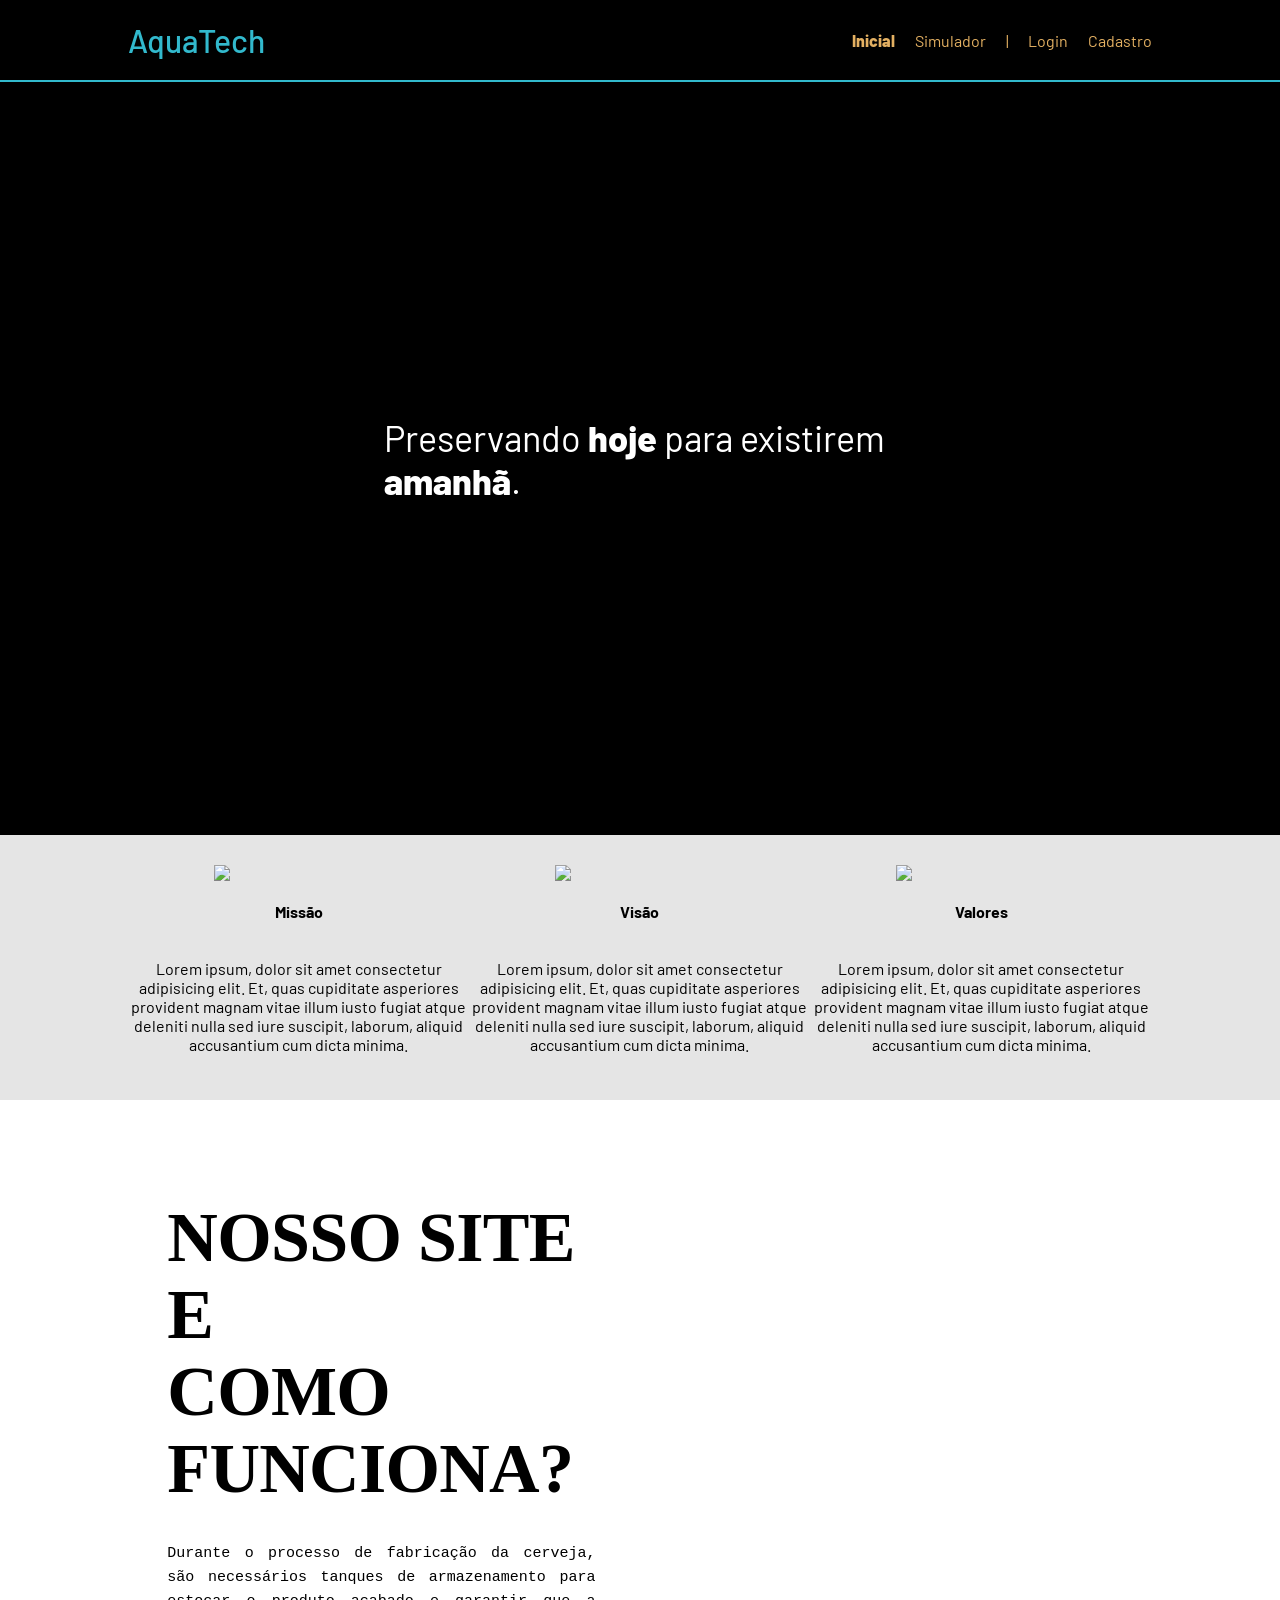
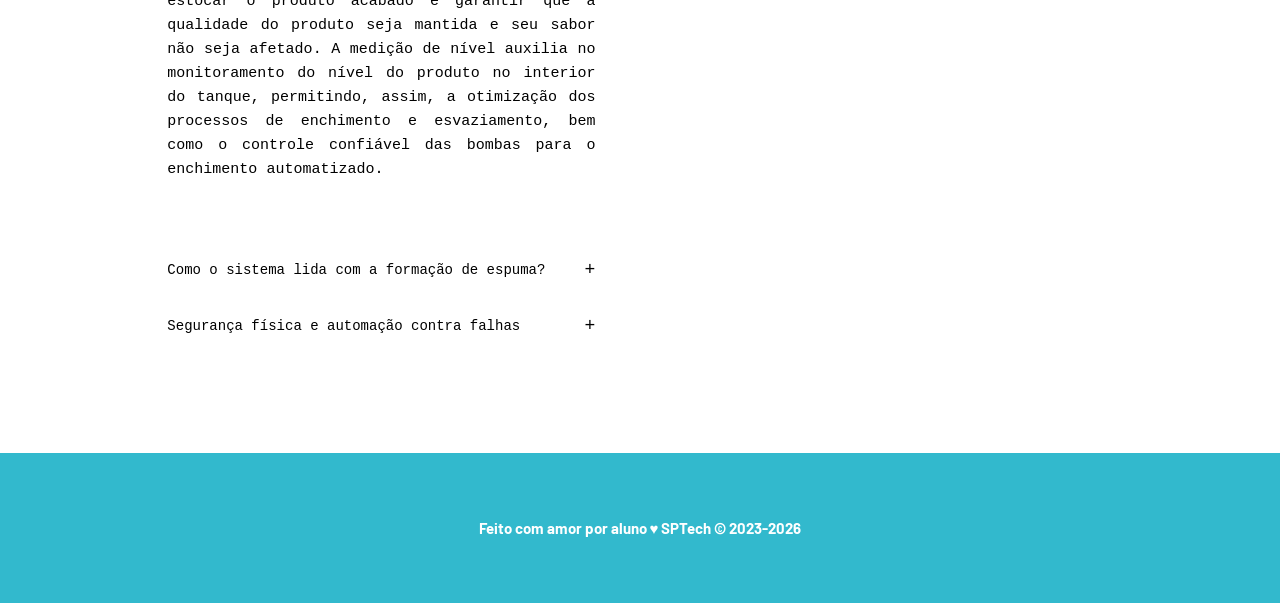
==== public/index.html @ aa2505bc "some alterations" ====
<!DOCTYPE html>
<html lang="pt-BR">

<head>
    <meta charset="UTF-8">
    <meta http-equiv="X-UA-Compatible" content="IE=edge">
    <meta name="viewport" content="width=device-width, initial-scale=1.0">

    <title>AquaTech | Página Inicial</title>

    <script src="./js/sessao.js"></script>

    <link rel="stylesheet" href="./css/estilo.css">
    <link rel="icon" href="./assets/icon/favicon2.ico">
    <link rel="preconnect" href="https://fonts.gstatic.com">
</head>

<body>
    <div class="header">
      <div class="container">
        <h1 class="titulo">AquaTech</h1>
        <ul class="navbar">
          <li class="agora">
            <a href="#">Inicial</a>
          </li>
          <li>
            <a href="simulador.html">Simulador</a>
          </li>
          <li>|</li>
          <li>
            <a href="login.html">Login</a>
          </li>
          <li>
            <a href="cadastro.html">Cadastro</a>
          </li>
        </ul>
      </div>
    </div>
  
    <div class="banner">
      <div class="container">
        <p>Preservando <span>hoje</span> para existirem <span>amanhã</span>.</p>
      </div>
    </div>
  
    <div class="social">
      <div class="container">
        <div class="boxes">
          <div class="box">
            <img src="assets/imgs/planet-earth_color.png">
            <h4>Missão</h4>
            <p>Lorem ipsum, dolor sit amet consectetur adipisicing elit. Et, quas cupiditate asperiores provident magnam
              vitae illum iusto fugiat atque deleniti nulla sed iure suscipit, laborum, aliquid accusantium cum dicta
              minima.</p>
          </div>
          <div class="box">
            <img src="assets/imgs/lightbulb_color.png">
            <h4>Visão</h4>
            <p>Lorem ipsum, dolor sit amet consectetur adipisicing elit. Et, quas cupiditate asperiores provident magnam
              vitae illum iusto fugiat atque deleniti nulla sed iure suscipit, laborum, aliquid accusantium cum dicta
              minima.</p>
          </div>
          <div class="box">
            <img src="assets/imgs/growth_color.png">
            <h4>Valores</h4>
            <p>Lorem ipsum, dolor sit amet consectetur adipisicing elit. Et, quas cupiditate asperiores provident magnam
              vitae illum iusto fugiat atque deleniti nulla sed iure suscipit, laborum, aliquid accusantium cum dicta
              minima.</p>
          </div>
        </div>
      </div>
    </div>

    <section class="persona-teatro" id="persona">
    <div class="persona-conteudo">
      <h1 class="persona-titulo">
        NOSSO SITE E<br>COMO FUNCIONA?
      </h1>
      
      <p class="persona-texto">
        Durante o processo de fabricação da cerveja, são necessários tanques de armazenamento para estocar o produto acabado e garantir que a qualidade do produto seja mantida e seu sabor não seja afetado. A medição de nível auxilia no monitoramento do nível do produto no interior do tanque, permitindo, assim, a otimização dos processos de enchimento e esvaziamento, bem como o controle confiável das bombas para o enchimento automatizado.
      </p>

      <div class="persona-accordion-container">
        
        <div class="accordion-row">
          <span>Como o sistema lida com a formação de espuma?</span>
          <span class="accordion-icon">+</span>
        </div>
        
        <div class="accordion-content">
          <p>
            A formação de espuma densa durante a fermentação é um dos maiores desafios técnicos. Nosso sistema utiliza algoritmos de filtragem de sinal no microcontrolador para ignorar os ecos falsos gerados pela superfície da espuma. 
            <br><br>
            Isso garante que os sensores leiam com precisão apenas a altura real do líquido (cerveja), evitando erros de leitura que poderiam interromper o processo produtivo ou causar transbordamentos na planta.
          </p>
        </div>

        <div class="accordion-row">
          <span>Segurança física e automação contra falhas</span>
          <span class="accordion-icon">+</span>
        </div>
        
        <div class="accordion-content">
          <p>
            Além do monitoramento contínuo, a arquitetura integra chaves de nível capacitivas no topo dos tanques. Caso ocorra uma falha crítica na leitura principal, esses sensores atuam como uma trava física de segurança de resposta imediata, cortando a alimentação das bombas de entrada no mesmo instante para mitigar riscos de desperdício de insumos.
          </p>
        </div>
        
      </div>
    </div>

    <div class="persona-imagem">
      </div>
  </section>
  
    <div class="footer">
      <div class="container">
        <h4>Feito com amor por aluno &hearts; SPTech &copy; 2023-2026</h4>
      </div>
    </div>
  </body>

</html>
---- public/css/estilo.css ----
@import url('https://fonts.googleapis.com/css2?family=Barlow:ital,wght@0,100;0,200;0,300;0,400;0,500;0,600;0,700;0,800;0,900;1,100;1,200;1,300;1,400;1,500;1,600;1,700;1,800;1,900&display=swap');

body {
  margin: 0;
  padding: 0;
  font-family: 'Barlow', 'Segoe UI', 'Segoe UI', Tahoma, Geneva, Verdana, sans-serif;
  background-color: black;
}

:root {
  --tamanho-header: 80px;
  --tamanho-banner: calc(100vh - var(--tamanho-header) - var(--tamanho-footer) - 2px);
  --tamanho-simulador: calc(100vh - var(--tamanho-header) - var(--tamanho-footer) - 2px);
  --tamanho-login: calc(100vh - var(--tamanho-header) - var(--tamanho-footer) - 2px);
  --tamanho-footer: 65px;
}

.container {
  display: flex;
  width: 80%;
  margin: auto;
}

.header {
  height: var(--tamanho-header);
  border-bottom: 2px solid #32b9cd;
}

.header .container {
  justify-content: space-between;
  align-items: center;
  height: 100%;
}

.header a {
  text-decoration: none;
  color: #e3b062;
}

.agora {
  font-weight: 800;
}

.navbar {
  width: 300px;
  display: flex;
  align-items: center;
  justify-content: space-between;
  list-style: none;
  color: #e3b062;
}

.titulo {
  color: #32b9cd;
  width: fit-content;
  font-weight: 500;
}

.header h1 {
  margin: 0;
}

/* BANNER */

.banner {
  height: var(--tamanho-banner);
  color: white;
  background-image: url('../assets/imgs/bg-jelly-fish-para-home.png');
  background-size: cover;
}

.banner .container {
  justify-content: center;
  align-items: center;
  height: 100%;
}

.banner .container p {
  width: 50%;
  margin: 0;
  padding: 0;
  font-size: 36px;
}

.banner .container span {
  font-weight: 800;
}

/* MISSÃO VISÃO VALORES */

.social {
  background-color: #e5e5e5;
  display: flex;
}

.social .container {
  justify-content: center;
}

.box img {
  width: 170px;
}

.social .container .boxes {
  display: flex;
  justify-content: space-between;
  width: 100%;
  padding: 30px 0;
}

.social p {
  text-align: center;
}

.box {
  display: flex;
  flex-direction: column;
  align-items: center;
}

.persona-teatro {
  display: flex;
  min-height: 80vh;
  background-color: #FFF;
  border-top: 1px solid var(--cinza-quente);
}

.persona-conteudo {
  flex: 1;
  padding: 8% 5% 8% 8%;
  display: flex;
  flex-direction: column;
  justify-content: center;
}

.persona-titulo {
  font-family: 'Cormorant Garamond', serif;
  font-size: 70px;
  font-weight: 600;
  color: var(--carvao);
  line-height: 1.1;
  margin: 0 0 35px 0;
  letter-spacing: -0.01em;
}

.persona-texto {
  font-family: 'Courier Prime', 'Courier New', monospace;
  font-size: 15px;
  line-height: 1.6;
  color: var(--carvao);
  max-width: 500px;
  margin: 0 0 60px 0;
  text-align: justify;
}

.persona-accordion-container {
  max-width: 500px;
  border-top: 1px solid var(--carvao);
}

.accordion-row {
  display: flex;
  justify-content: space-between;
  align-items: center;
  padding: 18px 0;
  border-bottom: 1px solid var(--carvao);
  font-family: 'Courier Prime', 'Courier New', monospace;
  font-size: 14px;
  color: var(--carvao);
  cursor: pointer;
  transition: opacity 0.2s;
}

.accordion-row:hover {
  opacity: 0.6;
}

.accordion-icon {
  font-size: 18px;
  font-weight: 400;
}

.accordion-content {
  border-bottom: 1px solid var(--carvao);
  padding: 20px 0;
  display: none;
}

.accordion-content.active {
  display: flex;
  flex-direction: column; 
  gap: 15px; 
}

.accordion-content p {
  font-family: 'Courier Prime', 'Courier New', monospace;
  font-size: 14px;
  line-height: 1.7;
  color: var(--carvao);
  margin: 0;
  text-align: justify;
}

.persona-imagem {
  flex: 1;
  position: relative;
}

.persona-imagem img {
  width: 100%;
  height: 100%;
  object-fit: cover;
  position: absolute;
  top: 0;
  left: 0;
}

/* Responsividade da nova seção */
@media (max-width: 900px) {
  .persona-teatro {
    flex-direction: column;
    max-width: 900px
  }
  
  .persona-conteudo {
    padding: 10% 5%;
  }

  .persona-titulo {
    font-size: 45px;
  }

  .persona-imagem {
    min-height: 500px;
  }
}

        .persona-teatro {
            display: grid;
            grid-template-columns: 1fr 1fr;
            gap: 40px;
            padding: 60px 10%;
            background-color: #fff ;
            align-items: center;
        }

        @media (max-width: 992px) {
            .persona-teatro {
                grid-template-columns: 1fr;
            }
        }

        .embedded-dashboard {
            background-color: #1e1e24;
            padding: 25px;
            border-radius: 12px;
            box-shadow: 0 8px 24px rgba(0,0,0,0.4);
            display: grid;
            grid-template-columns: 140px 1fr;
            gap: 20px;
            color: #f5f5f5;
            width: 100%;
        }

        @media (max-width: 480px) {
            .embedded-dashboard {
                grid-template-columns: 1fr;
            }
        }

        .tank-section {
            display: flex;
            flex-direction: column;
            align-items: center;
            justify-content: center;
            background-color: #222229;
            border-radius: 8px;
            padding: 15px;
            position: relative;
        }

        .tank-outer {
            width: 100px;
            height: 220px;
            border: 4px solid #8e9aaf;
            border-top-left-radius: 15px;
            border-top-right-radius: 15px;
            border-bottom-left-radius: 30px;
            border-bottom-right-radius: 30px;
            position: relative;
            overflow: hidden;
            background-color: #1a1a20;
            display: flex;
            flex-direction: column;
            justify-content: flex-end;
        }

        .liquid {
            width: 100%;
            height: 50%;
            background: linear-gradient(to top, #d4a373, #e9c46a);
            transition: height 0.3s ease;
            position: relative;
        }

        .liquid::before {
            content: '';
            position: absolute;
            top: -6px;
            left: 0;
            width: 100%;
            height: 8px;
            background-color: #f4f1de;
            border-radius: 4px;
        }

        .wave-line {
            position: absolute;
            top: 10px;
            left: 50%;
            transform: translateX(-50%);
            width: 0;
            height: 0;
            border-left: 15px solid transparent;
            border-right: 15px solid transparent;
            border-top: 12px solid rgba(58, 125, 68, 0);
            display: none;
        }

        @keyframes pulse-wave {
            0% { border-top-color: rgba(0, 180, 216, 0.8); width: 8px; height: 8px; }
            100% { border-top-color: rgba(0, 180, 216, 0); width: 60px; height: 150px; }
        }

        .wave-active {
            display: block;
            animation: pulse-wave 1.5s infinite linear;
        }

        .pressure-glow {
            position: absolute;
            bottom: 2px;
            left: 50%;
            transform: translateX(-50%);
            width: 84px;
            height: 12px;
            background-color: rgba(230, 57, 70, 0);
            border-bottom-left-radius: 20px;
            border-bottom-right-radius: 20px;
            transition: background-color 0.3s;
        }

        .pressure-active {
            background-color: rgba(230, 57, 70, 0.4);
            box-shadow: 0 0 12px rgba(230, 57, 70, 0.6);
        }

        /* Coluna de Controles */
        .controls-section {
            display: flex;
            flex-direction: column;
            justify-content: space-between;
        }

        .controls-section h2 {
            font-size: 1.2rem;
            color: #e9c46a;
            margin-bottom: 10px;
        }

        .form-group {
            margin-bottom: 12px;
        }

        .form-group label {
            display: block;
            margin-bottom: 5px;
            font-size: 0.8rem;
            color: #a0a0b0;
        }

        .controls-section select {
            width: 100%;
            padding: 8px;
            background-color: #3a3a45;
            border: 1px solid #4e4e5a;
            color: white;
            border-radius: 6px;
            font-size: 0.85rem;
            cursor: pointer;
        }

        .btn-group {
            display: flex;
            gap: 8px;
        }

        .controls-section button {
            flex: 1;
            padding: 8px;
            border: none;
            border-radius: 6px;
            font-weight: bold;
            font-size: 0.85rem;
            cursor: pointer;
            transition: background 0.2s;
        }

        .btn-fill { background-color: #2a9d8f; color: white; }
        .btn-fill:hover { background-color: #21867a; }

        .btn-drain { background-color: #e76f51; color: white; }
        .btn-drain:hover { background-color: #d65d40; }

        .telemetry-panel {
            background-color: #222229;
            padding: 12px;
            border-radius: 8px;
            border-left: 4px solid #2a9d8f;
            font-size: 0.85rem;
        }

        .data-row {
            display: flex;
            justify-content: space-between;
            padding: 6px 0;
            border-bottom: 1px solid #2d2d38;
        }

        .data-row:last-child { border-bottom: none; }

        .data-val {
            font-weight: bold;
            font-family: monospace;
        }

        .status-badge {
            padding: 1px 6px;
            border-radius: 4px;
            font-size: 0.75rem;
            text-transform: uppercase;
        }

        .status-normal { background-color: #2a9d8f; color: white; }
        .status-alert { background-color: #e63946; color: white; }
/* FOOTER */

.footer {
  background-color: #32b9cd;
  height: 150px;
  color: #fff;
  display: flex;
  font-size: 15px;
}

.footer .container {
  justify-content: center;
  text-align: center;
}

.footer .container .version {
  font-size: 12px;
}

/* LOGIN */

.login {
  height: var(--tamanho-login);
  background-image: url('../assets/imgs/bg-jelly-fish-para-home.png');
  background-size: cover;
}

.login .container {
  justify-content: center;
  align-items: center;
  height: 100%;
}

.card {
  width: 50%;
  background-color: #e5e5e5;
  border-radius: 10px;
  display: flex;
  align-items: center;
  justify-content: space-evenly;
  color: palevioletred;
  flex-direction: column;
  height: fit-content;
  padding: 20px 0;
}

.card h2 {
  margin: 0;
  font-size: 30px;
}

.formulario {
  display: flex;
  height: 90%;
  width: 80%;
  justify-content: space-around;
  flex-direction: column;
}

.formulario span {
  font-size: 15px;
  font-weight: 800;
}

.formulario input {
  border: 2px solid #32b9cd;
  text-align: center;
  border-radius: 10px;
  margin: 0;
}

.formulario select {
  border: 2px solid #32b9cd;
  background-color: white;
  color: gray;
  height: 36px;
  text-align: center;
  border-radius: 10px;
  margin: 0;
}

.campo {
  display: flex;
  flex-direction: column;
  justify-content: start;
  padding: 5px 0;
}

.botao {
  cursor: pointer;
  font-family: "Barlow", sans-serif;
  border: 0;
  border-radius: 5px;
  font-weight: 600;
  font-size: 18px;
  color: #fff;
  background-color: #ED145B;
  width: 120px;
  height: 30px;
  align-self: center;
  margin-top: 20px;
}

.loading-div {
  width: 50px;
  display: none;
}

.loading-div img {
  height: 50px;
  width: 50px;
}

#div_erros_login {
  display: none
}

/* FORMULARIO */

.alerta_erro{
  display: flex;
  justify-content: flex-end;
}

.card_erro {
  display: none;
  background-color: #fff;
  color: black;
  width: 230px;
  position: fixed;
  border-radius: 4px;
  border: #ED145B 3px solid;
  padding: 10px;
  margin-right: 10%;
}

.card_erro #mensagem_erro{
  font-weight: 500;
  font-size: 20px;
}

.formulario .tipo_campo {
  font-size: 20px;
  font-weight: 600 !important;
}

.formulario {
  display: flex;
  flex-direction: column;
}

input {
  margin-bottom: 10px;
  border: 2px solid #32b9cd;
  padding: 10px;
  text-align: center;
  border-radius: 10px;
}

.btn {
  font-family: "Barlow", sans-serif;
  border: 0;
  border-radius: 5px;
  font-weight: 600;
  font-size: 18px;
  padding: 10px 15px;
  color: white;
  background-color: #ED145B;
  width: 120px;
  align-self: center;
  margin-top: 5px;
}

.loading-div {
  width: 50px;
  margin: auto;
  display: none;
}

.loading-div img {
  height: 50px;
  width: 50px;
}

/* SIMULADOR */

.simulador {
  color: white;
}

.simulador .container {
  flex-direction: column;
  overflow: scroll; 
  height: var(--tamanho-simulador);
}

/* ALERTA */

#alerta {
  position: absolute;
  right: 0;
  bottom: 0;
}

.mensagem-alarme {
  background-color: white;
  border-radius: 5px;
  width: 300px;
  height: 80px;
  margin: 10px;
  padding: 10px 0;
  display: flex;
  justify-content: space-evenly;
  align-items: center;
}

.mensagem-alarme h3 {
  font-size: 14px;
  margin: 0;
}

.mensagem-alarme .informacao {
  width: 66%;
}

.alarme-sino {
  width: 48px;
  height: 48px;
  animation-name: bell;
  animation-duration: 4s;
  background-image: url('https://cdn-icons-png.flaticon.com/512/1157/1157000.png');
  background-size: cover;
  animation-iteration-count: infinite;
}

@keyframes bell {
  0%   {transform: rotate(25deg)}
  25%  {transform: rotate(-25deg)}
  50%  {transform: rotate(25deg)}
  75%  {transform: rotate(-25deg)}
  100% {transform: rotate(25deg)}
}
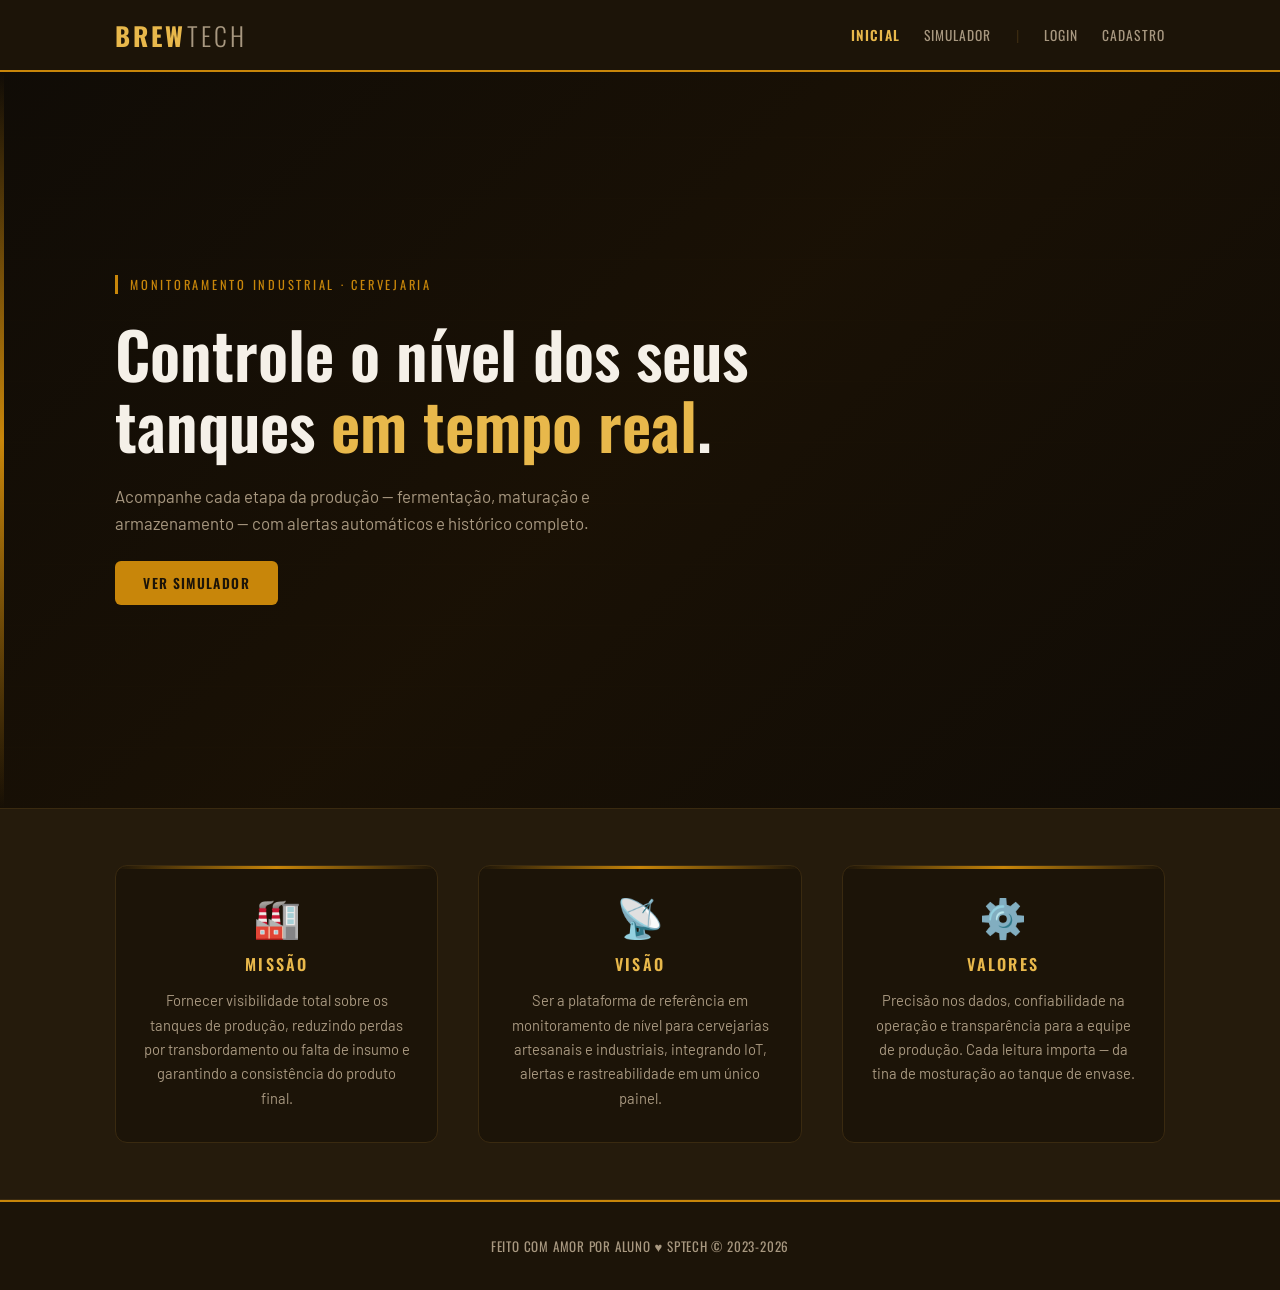
==== commit 9125c51a: "Atualização da estilização" ====
--- a/public/index.html
+++ b/public/index.html
@@ -1,124 +1,92 @@
 <!DOCTYPE html>
-<html lang="pt-BR">
+<html lang="pt-br">
 
 <head>
-    <meta charset="UTF-8">
-    <meta http-equiv="X-UA-Compatible" content="IE=edge">
-    <meta name="viewport" content="width=device-width, initial-scale=1.0">
+  <meta charset="UTF-8">
+  <meta http-equiv="X-UA-Compatible" content="IE=edge">
+  <meta name="viewport" content="width=device-width, initial-scale=1.0">
 
-    <title>AquaTech | Página Inicial</title>
+  <title>BrewTech | Monitoramento de Tanques</title>
 
-    <script src="./js/sessao.js"></script>
+  <script src="./js/sessao.js"></script>
 
-    <link rel="stylesheet" href="./css/estilo.css">
-    <link rel="icon" href="./assets/icon/favicon2.ico">
-    <link rel="preconnect" href="https://fonts.gstatic.com">
+  <link rel="stylesheet" href="./css/estilo.css">
+  <link rel="icon" href="./assets/icon/favicon2.ico">
+  <link rel="preconnect" href="https://fonts.googleapis.com">
+  <link rel="preconnect" href="https://fonts.gstatic.com" crossorigin>
 </head>
 
 <body>
-    <div class="header">
-      <div class="container">
-        <h1 class="titulo">AquaTech</h1>
-        <ul class="navbar">
-          <li class="agora">
-            <a href="#">Inicial</a>
-          </li>
-          <li>
-            <a href="simulador.html">Simulador</a>
-          </li>
-          <li>|</li>
-          <li>
-            <a href="login.html">Login</a>
-          </li>
-          <li>
-            <a href="cadastro.html">Cadastro</a>
-          </li>
-        </ul>
+
+  <!-- HEADER -->
+  <div class="header">
+    <div class="container">
+      <h1 class="titulo">Brew<span>Tech</span></h1>
+      <ul class="navbar">
+        <li class="agora">
+          <a href="#">Inicial</a>
+        </li>
+        <li>
+          <a href="simulador.html">Simulador</a>
+        </li>
+        <li>|</li>
+        <li>
+          <a href="login.html">Login</a>
+        </li>
+        <li>
+          <a href="cadastro.html">Cadastro</a>
+        </li>
+      </ul>
+    </div>
+  </div>
+
+  <!-- BANNER -->
+  <div class="banner">
+    <div class="container">
+      <p class="banner-eyebrow">Monitoramento Industrial · Cervejaria</p>
+      <h2 class="banner-headline">
+        Controle o nível dos seus tanques <em>em tempo real</em>.
+      </h2>
+      <p class="banner-sub">
+        Acompanhe cada etapa da produção — fermentação, maturação e armazenamento — com alertas automáticos e histórico completo.
+      </p>
+      <a href="simulador.html" class="banner-cta">Ver simulador</a>
+    </div>
+  </div>
+
+  <!-- MISSÃO / VISÃO / VALORES -->
+  <div class="social">
+    <div class="container">
+      <div class="boxes">
+
+        <div class="box">
+          <div class="box-icone">🏭</div>
+          <h4>Missão</h4>
+          <p>Fornecer visibilidade total sobre os tanques de produção, reduzindo perdas por transbordamento ou falta de insumo e garantindo a consistência do produto final.</p>
+        </div>
+
+        <div class="box">
+          <div class="box-icone">📡</div>
+          <h4>Visão</h4>
+          <p>Ser a plataforma de referência em monitoramento de nível para cervejarias artesanais e industriais, integrando IoT, alertas e rastreabilidade em um único painel.</p>
+        </div>
+
+        <div class="box">
+          <div class="box-icone">⚙️</div>
+          <h4>Valores</h4>
+          <p>Precisão nos dados, confiabilidade na operação e transparência para a equipe de produção. Cada leitura importa — da tina de mosturação ao tanque de envase.</p>
+        </div>
+
       </div>
     </div>
-  
-    <div class="banner">
-      <div class="container">
-        <p>Preservando <span>hoje</span> para existirem <span>amanhã</span>.</p>
-      </div>
+  </div>
+
+  <!-- FOOTER -->
+  <div class="footer">
+    <div class="container">
+      <h4>Feito com amor por aluno &hearts; SPTech &copy; 2023-2026</h4>
     </div>
-  
-    <div class="social">
-      <div class="container">
-        <div class="boxes">
-          <div class="box">
-            <img src="assets/imgs/planet-earth_color.png">
-            <h4>Missão</h4>
-            <p>Lorem ipsum, dolor sit amet consectetur adipisicing elit. Et, quas cupiditate asperiores provident magnam
-              vitae illum iusto fugiat atque deleniti nulla sed iure suscipit, laborum, aliquid accusantium cum dicta
-              minima.</p>
-          </div>
-          <div class="box">
-            <img src="assets/imgs/lightbulb_color.png">
-            <h4>Visão</h4>
-            <p>Lorem ipsum, dolor sit amet consectetur adipisicing elit. Et, quas cupiditate asperiores provident magnam
-              vitae illum iusto fugiat atque deleniti nulla sed iure suscipit, laborum, aliquid accusantium cum dicta
-              minima.</p>
-          </div>
-          <div class="box">
-            <img src="assets/imgs/growth_color.png">
-            <h4>Valores</h4>
-            <p>Lorem ipsum, dolor sit amet consectetur adipisicing elit. Et, quas cupiditate asperiores provident magnam
-              vitae illum iusto fugiat atque deleniti nulla sed iure suscipit, laborum, aliquid accusantium cum dicta
-              minima.</p>
-          </div>
-        </div>
-      </div>
-    </div>
+  </div>
 
-    <section class="persona-teatro" id="persona">
-    <div class="persona-conteudo">
-      <h1 class="persona-titulo">
-        NOSSO SITE E<br>COMO FUNCIONA?
-      </h1>
-      
-      <p class="persona-texto">
-        Durante o processo de fabricação da cerveja, são necessários tanques de armazenamento para estocar o produto acabado e garantir que a qualidade do produto seja mantida e seu sabor não seja afetado. A medição de nível auxilia no monitoramento do nível do produto no interior do tanque, permitindo, assim, a otimização dos processos de enchimento e esvaziamento, bem como o controle confiável das bombas para o enchimento automatizado.
-      </p>
-
-      <div class="persona-accordion-container">
-        
-        <div class="accordion-row">
-          <span>Como o sistema lida com a formação de espuma?</span>
-          <span class="accordion-icon">+</span>
-        </div>
-        
-        <div class="accordion-content">
-          <p>
-            A formação de espuma densa durante a fermentação é um dos maiores desafios técnicos. Nosso sistema utiliza algoritmos de filtragem de sinal no microcontrolador para ignorar os ecos falsos gerados pela superfície da espuma. 
-            <br><br>
-            Isso garante que os sensores leiam com precisão apenas a altura real do líquido (cerveja), evitando erros de leitura que poderiam interromper o processo produtivo ou causar transbordamentos na planta.
-          </p>
-        </div>
-
-        <div class="accordion-row">
-          <span>Segurança física e automação contra falhas</span>
-          <span class="accordion-icon">+</span>
-        </div>
-        
-        <div class="accordion-content">
-          <p>
-            Além do monitoramento contínuo, a arquitetura integra chaves de nível capacitivas no topo dos tanques. Caso ocorra uma falha crítica na leitura principal, esses sensores atuam como uma trava física de segurança de resposta imediata, cortando a alimentação das bombas de entrada no mesmo instante para mitigar riscos de desperdício de insumos.
-          </p>
-        </div>
-        
-      </div>
-    </div>
-
-    <div class="persona-imagem">
-      </div>
-  </section>
-  
-    <div class="footer">
-      <div class="container">
-        <h4>Feito com amor por aluno &hearts; SPTech &copy; 2023-2026</h4>
-      </div>
-    </div>
-  </body>
-
+</body>
 </html>
--- a/public/css/estilo.css
+++ b/public/css/estilo.css
@@ -1,29 +1,77 @@
-@import url('https://fonts.googleapis.com/css2?family=Barlow:ital,wght@0,100;0,200;0,300;0,400;0,500;0,600;0,700;0,800;0,900;1,100;1,200;1,300;1,400;1,500;1,600;1,700;1,800;1,900&display=swap');
+@import url('https://fonts.googleapis.com/css2?family=Oswald:wght@300;400;500;600;700&family=Barlow:ital,wght@0,300;0,400;0,500;0,600;0,700;0,800;1,400&display=swap');
+
+/* ============================================
+   TOKENS — BrewTech
+   ============================================ */
+:root {
+  /* Cores */
+  --cor-fundo:        #0F0B06;      /* malte escuro */
+  --cor-superficie:   #1C1408;      /* superfície levemente mais clara */
+  --cor-painel:       #251B0C;      /* painéis e cards */
+  --cor-borda:        #3A2A10;      /* bordas sutis */
+
+  --cor-ambar:        #C8860A;      /* âmbar primário — cerveja */
+  --cor-ambar-claro:  #E8B84B;      /* âmbar claro — destaques */
+  --cor-ambar-escuro: #7A5006;      /* âmbar escuro — hover */
+
+  --cor-lupulo:       #2D5016;      /* verde lúpulo */
+  --cor-lupulo-claro: #4A7A24;      /* verde lúpulo claro */
+
+  --cor-erro:         #C0392B;
+  --cor-sucesso:      #27AE60;
+
+  --cor-texto:        #F5F0E8;      /* creme — texto principal */
+  --cor-texto-muted:  #A89880;      /* texto secundário */
+  --cor-texto-escuro: #1C1408;      /* texto sobre fundo claro */
+
+  /* Tipografia */
+  --fonte-display: 'Oswald', sans-serif;
+  --fonte-corpo:   'Barlow', sans-serif;
+
+  /* Layout */
+  --tamanho-header:    72px;
+  --tamanho-footer:    90px;
+  --tamanho-banner:    calc(100vh - var(--tamanho-header) - var(--tamanho-footer) - 2px);
+  --tamanho-simulador: calc(100vh - var(--tamanho-header) - var(--tamanho-footer) - 2px);
+  --tamanho-login:     calc(100vh - var(--tamanho-header) - var(--tamanho-footer) - 2px);
+
+  --raio:   6px;
+  --raio-lg: 12px;
+}
+
+/* ============================================
+   RESET & BASE
+   ============================================ */
+*, *::before, *::after {
+  box-sizing: border-box;
+}
 
 body {
   margin: 0;
   padding: 0;
-  font-family: 'Barlow', 'Segoe UI', 'Segoe UI', Tahoma, Geneva, Verdana, sans-serif;
-  background-color: black;
-}
-
-:root {
-  --tamanho-header: 80px;
-  --tamanho-banner: calc(100vh - var(--tamanho-header) - var(--tamanho-footer) - 2px);
-  --tamanho-simulador: calc(100vh - var(--tamanho-header) - var(--tamanho-footer) - 2px);
-  --tamanho-login: calc(100vh - var(--tamanho-header) - var(--tamanho-footer) - 2px);
-  --tamanho-footer: 65px;
+  font-family: var(--fonte-corpo);
+  background-color: var(--cor-fundo);
+  color: var(--cor-texto);
+  -webkit-font-smoothing: antialiased;
 }
 
 .container {
   display: flex;
-  width: 80%;
+  width: 82%;
+  max-width: 1280px;
   margin: auto;
 }
 
+/* ============================================
+   HEADER
+   ============================================ */
 .header {
   height: var(--tamanho-header);
-  border-bottom: 2px solid #32b9cd;
+  background-color: var(--cor-superficie);
+  border-bottom: 2px solid var(--cor-ambar);
+  position: sticky;
+  top: 0;
+  z-index: 100;
 }
 
 .header .container {
@@ -32,64 +80,166 @@
   height: 100%;
 }
 
-.header a {
+/* Logo */
+.titulo {
+  font-family: var(--fonte-display);
+  font-weight: 700;
+  font-size: 1.6rem;
+  letter-spacing: 0.12em;
+  text-transform: uppercase;
+  color: var(--cor-ambar-claro);
+  margin: 0;
+  width: fit-content;
+}
+
+.titulo span {
+  color: var(--cor-texto-muted);
+  font-weight: 300;
+}
+
+/* Navbar */
+.navbar {
+  display: flex;
+  align-items: center;
+  gap: 24px;
+  list-style: none;
+  margin: 0;
+  padding: 0;
+  font-family: var(--fonte-display);
+  font-size: 0.85rem;
+  letter-spacing: 0.08em;
+  text-transform: uppercase;
+}
+
+.navbar a {
   text-decoration: none;
-  color: #e3b062;
-}
-
-.agora {
-  font-weight: 800;
-}
-
-.navbar {
-  width: 300px;
-  display: flex;
-  align-items: center;
-  justify-content: space-between;
-  list-style: none;
-  color: #e3b062;
-}
-
-.titulo {
-  color: #32b9cd;
-  width: fit-content;
-  font-weight: 500;
-}
-
-.header h1 {
-  margin: 0;
-}
-
-/* BANNER */
-
+  color: var(--cor-texto-muted);
+  transition: color 0.2s;
+}
+
+.navbar a:hover {
+  color: var(--cor-ambar-claro);
+}
+
+.navbar .agora a,
+.navbar .agora {
+  color: var(--cor-ambar-claro);
+  font-weight: 600;
+}
+
+.navbar li:not(.agora):not(:last-child):not(:first-child) {
+  color: var(--cor-borda);
+}
+
+/* ============================================
+   BANNER (index)
+   ============================================ */
 .banner {
   height: var(--tamanho-banner);
-  color: white;
-  background-image: url('../assets/imgs/bg-jelly-fish-para-home.png');
-  background-size: cover;
+  background: 
+    linear-gradient(
+      135deg,
+      rgba(15, 11, 6, 0.92) 0%,
+      rgba(25, 16, 4, 0.80) 50%,
+      rgba(15, 11, 6, 0.94) 100%
+    ),
+    /* fallback sólido até a imagem ser trocada */
+    repeating-linear-gradient(
+      0deg,
+      transparent,
+      transparent 60px,
+      rgba(200, 134, 10, 0.04) 60px,
+      rgba(200, 134, 10, 0.04) 61px
+    );
+  background-color: var(--cor-superficie);
+  display: flex;
+  align-items: center;
+  position: relative;
+  overflow: hidden;
+}
+
+/* Linha decorativa âmbar lateral */
+.banner::before {
+  content: '';
+  position: absolute;
+  left: 0;
+  top: 0;
+  height: 100%;
+  width: 4px;
+  background: linear-gradient(to bottom, transparent, var(--cor-ambar), transparent);
 }
 
 .banner .container {
+  justify-content: flex-start;
+  align-items: center;
+  height: 100%;
+  flex-direction: column;
   justify-content: center;
-  align-items: center;
-  height: 100%;
-}
-
-.banner .container p {
-  width: 50%;
-  margin: 0;
-  padding: 0;
-  font-size: 36px;
-}
-
-.banner .container span {
-  font-weight: 800;
-}
-
-/* MISSÃO VISÃO VALORES */
-
+  align-items: flex-start;
+  gap: 24px;
+}
+
+.banner-eyebrow {
+  font-family: var(--fonte-display);
+  font-size: 0.78rem;
+  letter-spacing: 0.22em;
+  text-transform: uppercase;
+  color: var(--cor-ambar);
+  border-left: 3px solid var(--cor-ambar);
+  padding-left: 12px;
+  margin: 0;
+}
+
+.banner-headline {
+  font-family: var(--fonte-display);
+  font-size: clamp(2.4rem, 5vw, 4rem);
+  font-weight: 600;
+  line-height: 1.1;
+  margin: 0;
+  max-width: 680px;
+  color: var(--cor-texto);
+}
+
+.banner-headline em {
+  font-style: normal;
+  color: var(--cor-ambar-claro);
+}
+
+.banner-sub {
+  font-size: 1.05rem;
+  color: var(--cor-texto-muted);
+  margin: 0;
+  max-width: 480px;
+  line-height: 1.6;
+}
+
+.banner-cta {
+  display: inline-block;
+  font-family: var(--fonte-display);
+  font-size: 0.85rem;
+  letter-spacing: 0.1em;
+  text-transform: uppercase;
+  color: var(--cor-texto-escuro);
+  background-color: var(--cor-ambar);
+  text-decoration: none;
+  padding: 12px 28px;
+  border-radius: var(--raio);
+  transition: background-color 0.2s, transform 0.1s;
+  font-weight: 600;
+}
+
+.banner-cta:hover {
+  background-color: var(--cor-ambar-claro);
+  transform: translateY(-1px);
+}
+
+/* ============================================
+   SEÇÃO MISSÃO / VISÃO / VALORES
+   ============================================ */
 .social {
-  background-color: #e5e5e5;
+  background-color: var(--cor-painel);
+  border-top: 1px solid var(--cor-borda);
+  border-bottom: 1px solid var(--cor-borda);
   display: flex;
 }
 
@@ -97,525 +247,252 @@
   justify-content: center;
 }
 
+.social .container .boxes {
+  display: flex;
+  justify-content: space-between;
+  gap: 40px;
+  width: 100%;
+  padding: 56px 0;
+}
+
+.box {
+  display: flex;
+  flex-direction: column;
+  align-items: center;
+  flex: 1;
+  text-align: center;
+  padding: 32px 24px;
+  background-color: var(--cor-superficie);
+  border: 1px solid var(--cor-borda);
+  border-radius: var(--raio-lg);
+  position: relative;
+  overflow: hidden;
+}
+
+/* Linha âmbar topo do card */
+.box::before {
+  content: '';
+  position: absolute;
+  top: 0; left: 0; right: 0;
+  height: 3px;
+  background: linear-gradient(90deg, transparent, var(--cor-ambar), transparent);
+}
+
+.box-icone {
+  font-size: 2.4rem;
+  margin-bottom: 16px;
+  line-height: 1;
+}
+
+.box h4 {
+  font-family: var(--fonte-display);
+  font-size: 1rem;
+  letter-spacing: 0.14em;
+  text-transform: uppercase;
+  color: var(--cor-ambar-claro);
+  margin: 0 0 12px 0;
+  font-weight: 600;
+}
+
+.box p {
+  color: var(--cor-texto-muted);
+  font-size: 0.92rem;
+  line-height: 1.65;
+  margin: 0;
+}
+
+/* (mantém suporte a img se existir) */
 .box img {
-  width: 170px;
-}
-
-.social .container .boxes {
-  display: flex;
-  justify-content: space-between;
-  width: 100%;
-  padding: 30px 0;
-}
-
-.social p {
-  text-align: center;
-}
-
-.box {
-  display: flex;
-  flex-direction: column;
-  align-items: center;
-}
-
-.persona-teatro {
-  display: flex;
-  min-height: 80vh;
-  background-color: #FFF;
-  border-top: 1px solid var(--cinza-quente);
-}
-
-.persona-conteudo {
-  flex: 1;
-  padding: 8% 5% 8% 8%;
-  display: flex;
-  flex-direction: column;
-  justify-content: center;
-}
-
-.persona-titulo {
-  font-family: 'Cormorant Garamond', serif;
-  font-size: 70px;
-  font-weight: 600;
-  color: var(--carvao);
-  line-height: 1.1;
-  margin: 0 0 35px 0;
-  letter-spacing: -0.01em;
-}
-
-.persona-texto {
-  font-family: 'Courier Prime', 'Courier New', monospace;
-  font-size: 15px;
-  line-height: 1.6;
-  color: var(--carvao);
-  max-width: 500px;
-  margin: 0 0 60px 0;
-  text-align: justify;
-}
-
-.persona-accordion-container {
-  max-width: 500px;
-  border-top: 1px solid var(--carvao);
-}
-
-.accordion-row {
-  display: flex;
-  justify-content: space-between;
-  align-items: center;
-  padding: 18px 0;
-  border-bottom: 1px solid var(--carvao);
-  font-family: 'Courier Prime', 'Courier New', monospace;
-  font-size: 14px;
-  color: var(--carvao);
-  cursor: pointer;
-  transition: opacity 0.2s;
-}
-
-.accordion-row:hover {
-  opacity: 0.6;
-}
-
-.accordion-icon {
-  font-size: 18px;
-  font-weight: 400;
-}
-
-.accordion-content {
-  border-bottom: 1px solid var(--carvao);
-  padding: 20px 0;
-  display: none;
-}
-
-.accordion-content.active {
-  display: flex;
-  flex-direction: column; 
-  gap: 15px; 
-}
-
-.accordion-content p {
-  font-family: 'Courier Prime', 'Courier New', monospace;
-  font-size: 14px;
-  line-height: 1.7;
-  color: var(--carvao);
-  margin: 0;
-  text-align: justify;
-}
-
-.persona-imagem {
-  flex: 1;
-  position: relative;
-}
-
-.persona-imagem img {
-  width: 100%;
-  height: 100%;
-  object-fit: cover;
-  position: absolute;
-  top: 0;
-  left: 0;
-}
-
-/* Responsividade da nova seção */
-@media (max-width: 900px) {
-  .persona-teatro {
-    flex-direction: column;
-    max-width: 900px
-  }
-  
-  .persona-conteudo {
-    padding: 10% 5%;
-  }
-
-  .persona-titulo {
-    font-size: 45px;
-  }
-
-  .persona-imagem {
-    min-height: 500px;
-  }
-}
-
-        .persona-teatro {
-            display: grid;
-            grid-template-columns: 1fr 1fr;
-            gap: 40px;
-            padding: 60px 10%;
-            background-color: #fff ;
-            align-items: center;
-        }
-
-        @media (max-width: 992px) {
-            .persona-teatro {
-                grid-template-columns: 1fr;
-            }
-        }
-
-        .embedded-dashboard {
-            background-color: #1e1e24;
-            padding: 25px;
-            border-radius: 12px;
-            box-shadow: 0 8px 24px rgba(0,0,0,0.4);
-            display: grid;
-            grid-template-columns: 140px 1fr;
-            gap: 20px;
-            color: #f5f5f5;
-            width: 100%;
-        }
-
-        @media (max-width: 480px) {
-            .embedded-dashboard {
-                grid-template-columns: 1fr;
-            }
-        }
-
-        .tank-section {
-            display: flex;
-            flex-direction: column;
-            align-items: center;
-            justify-content: center;
-            background-color: #222229;
-            border-radius: 8px;
-            padding: 15px;
-            position: relative;
-        }
-
-        .tank-outer {
-            width: 100px;
-            height: 220px;
-            border: 4px solid #8e9aaf;
-            border-top-left-radius: 15px;
-            border-top-right-radius: 15px;
-            border-bottom-left-radius: 30px;
-            border-bottom-right-radius: 30px;
-            position: relative;
-            overflow: hidden;
-            background-color: #1a1a20;
-            display: flex;
-            flex-direction: column;
-            justify-content: flex-end;
-        }
-
-        .liquid {
-            width: 100%;
-            height: 50%;
-            background: linear-gradient(to top, #d4a373, #e9c46a);
-            transition: height 0.3s ease;
-            position: relative;
-        }
-
-        .liquid::before {
-            content: '';
-            position: absolute;
-            top: -6px;
-            left: 0;
-            width: 100%;
-            height: 8px;
-            background-color: #f4f1de;
-            border-radius: 4px;
-        }
-
-        .wave-line {
-            position: absolute;
-            top: 10px;
-            left: 50%;
-            transform: translateX(-50%);
-            width: 0;
-            height: 0;
-            border-left: 15px solid transparent;
-            border-right: 15px solid transparent;
-            border-top: 12px solid rgba(58, 125, 68, 0);
-            display: none;
-        }
-
-        @keyframes pulse-wave {
-            0% { border-top-color: rgba(0, 180, 216, 0.8); width: 8px; height: 8px; }
-            100% { border-top-color: rgba(0, 180, 216, 0); width: 60px; height: 150px; }
-        }
-
-        .wave-active {
-            display: block;
-            animation: pulse-wave 1.5s infinite linear;
-        }
-
-        .pressure-glow {
-            position: absolute;
-            bottom: 2px;
-            left: 50%;
-            transform: translateX(-50%);
-            width: 84px;
-            height: 12px;
-            background-color: rgba(230, 57, 70, 0);
-            border-bottom-left-radius: 20px;
-            border-bottom-right-radius: 20px;
-            transition: background-color 0.3s;
-        }
-
-        .pressure-active {
-            background-color: rgba(230, 57, 70, 0.4);
-            box-shadow: 0 0 12px rgba(230, 57, 70, 0.6);
-        }
-
-        /* Coluna de Controles */
-        .controls-section {
-            display: flex;
-            flex-direction: column;
-            justify-content: space-between;
-        }
-
-        .controls-section h2 {
-            font-size: 1.2rem;
-            color: #e9c46a;
-            margin-bottom: 10px;
-        }
-
-        .form-group {
-            margin-bottom: 12px;
-        }
-
-        .form-group label {
-            display: block;
-            margin-bottom: 5px;
-            font-size: 0.8rem;
-            color: #a0a0b0;
-        }
-
-        .controls-section select {
-            width: 100%;
-            padding: 8px;
-            background-color: #3a3a45;
-            border: 1px solid #4e4e5a;
-            color: white;
-            border-radius: 6px;
-            font-size: 0.85rem;
-            cursor: pointer;
-        }
-
-        .btn-group {
-            display: flex;
-            gap: 8px;
-        }
-
-        .controls-section button {
-            flex: 1;
-            padding: 8px;
-            border: none;
-            border-radius: 6px;
-            font-weight: bold;
-            font-size: 0.85rem;
-            cursor: pointer;
-            transition: background 0.2s;
-        }
-
-        .btn-fill { background-color: #2a9d8f; color: white; }
-        .btn-fill:hover { background-color: #21867a; }
-
-        .btn-drain { background-color: #e76f51; color: white; }
-        .btn-drain:hover { background-color: #d65d40; }
-
-        .telemetry-panel {
-            background-color: #222229;
-            padding: 12px;
-            border-radius: 8px;
-            border-left: 4px solid #2a9d8f;
-            font-size: 0.85rem;
-        }
-
-        .data-row {
-            display: flex;
-            justify-content: space-between;
-            padding: 6px 0;
-            border-bottom: 1px solid #2d2d38;
-        }
-
-        .data-row:last-child { border-bottom: none; }
-
-        .data-val {
-            font-weight: bold;
-            font-family: monospace;
-        }
-
-        .status-badge {
-            padding: 1px 6px;
-            border-radius: 4px;
-            font-size: 0.75rem;
-            text-transform: uppercase;
-        }
-
-        .status-normal { background-color: #2a9d8f; color: white; }
-        .status-alert { background-color: #e63946; color: white; }
-/* FOOTER */
-
+  width: 64px;
+  margin-bottom: 16px;
+  opacity: 0.85;
+}
+
+/* ============================================
+   FOOTER
+   ============================================ */
 .footer {
-  background-color: #32b9cd;
-  height: 150px;
-  color: #fff;
-  display: flex;
-  font-size: 15px;
+  background-color: var(--cor-superficie);
+  border-top: 2px solid var(--cor-ambar);
+  min-height: var(--tamanho-footer);
+  color: var(--cor-texto-muted);
+  display: flex;
+  align-items: center;
+  font-size: 0.82rem;
+  font-family: var(--fonte-display);
+  letter-spacing: 0.06em;
+  text-transform: uppercase;
 }
 
 .footer .container {
   justify-content: center;
   text-align: center;
-}
-
-.footer .container .version {
-  font-size: 12px;
-}
-
-/* LOGIN */
-
+  flex-direction: column;
+  gap: 4px;
+}
+
+.footer h4 {
+  margin: 0;
+  font-weight: 400;
+}
+
+.footer .version {
+  font-size: 0.7rem;
+  color: var(--cor-borda);
+}
+
+/* ============================================
+   FUNDO COMPARTILHADO (login / cadastro / simulador)
+   ============================================ */
+.login,
+.simulador {
+  background-color: var(--cor-fundo);
+  background-image:
+    radial-gradient(ellipse at 20% 50%, rgba(200, 134, 10, 0.06) 0%, transparent 60%),
+    radial-gradient(ellipse at 80% 20%, rgba(45, 80, 22, 0.05) 0%, transparent 50%);
+}
+
+/* ============================================
+   LOGIN & CADASTRO
+   ============================================ */
 .login {
-  height: var(--tamanho-login);
-  background-image: url('../assets/imgs/bg-jelly-fish-para-home.png');
-  background-size: cover;
+  min-height: var(--tamanho-login);
+  display: flex;
+  flex-direction: column;
 }
 
 .login .container {
   justify-content: center;
   align-items: center;
-  height: 100%;
+  flex: 1;
+  padding: 48px 0;
 }
 
 .card {
-  width: 50%;
-  background-color: #e5e5e5;
-  border-radius: 10px;
-  display: flex;
-  align-items: center;
-  justify-content: space-evenly;
-  color: palevioletred;
-  flex-direction: column;
-  height: fit-content;
-  padding: 20px 0;
+  width: 100%;
+  max-width: 460px;
+  background-color: var(--cor-painel);
+  border: 1px solid var(--cor-borda);
+  border-top: 3px solid var(--cor-ambar);
+  border-radius: var(--raio-lg);
+  display: flex;
+  flex-direction: column;
+  align-items: center;
+  padding: 40px 48px;
+  gap: 24px;
 }
 
 .card h2 {
-  margin: 0;
-  font-size: 30px;
+  font-family: var(--fonte-display);
+  font-size: 1.6rem;
+  font-weight: 600;
+  letter-spacing: 0.08em;
+  text-transform: uppercase;
+  color: var(--cor-ambar-claro);
+  margin: 0;
 }
 
 .formulario {
   display: flex;
-  height: 90%;
-  width: 80%;
-  justify-content: space-around;
-  flex-direction: column;
-}
-
-.formulario span {
-  font-size: 15px;
-  font-weight: 800;
-}
-
-.formulario input {
-  border: 2px solid #32b9cd;
-  text-align: center;
-  border-radius: 10px;
-  margin: 0;
+  flex-direction: column;
+  width: 100%;
+  gap: 0;
+}
+
+.campo {
+  display: flex;
+  flex-direction: column;
+  gap: 6px;
+  padding: 8px 0;
+}
+
+.formulario span,
+.campo span {
+  font-size: 0.78rem;
+  font-family: var(--fonte-display);
+  letter-spacing: 0.1em;
+  text-transform: uppercase;
+  color: var(--cor-texto-muted);
+  font-weight: 500;
+}
+
+.formulario input,
+input {
+  background-color: var(--cor-superficie);
+  border: 1px solid var(--cor-borda);
+  border-radius: var(--raio);
+  padding: 10px 14px;
+  color: var(--cor-texto);
+  font-family: var(--fonte-corpo);
+  font-size: 0.95rem;
+  text-align: left;
+  margin-bottom: 0;
+  transition: border-color 0.2s, box-shadow 0.2s;
+  width: 100%;
+}
+
+.formulario input:focus,
+input:focus {
+  outline: none;
+  border-color: var(--cor-ambar);
+  box-shadow: 0 0 0 3px rgba(200, 134, 10, 0.15);
+}
+
+.formulario input::placeholder,
+input::placeholder {
+  color: var(--cor-borda);
 }
 
 .formulario select {
-  border: 2px solid #32b9cd;
-  background-color: white;
-  color: gray;
-  height: 36px;
-  text-align: center;
-  border-radius: 10px;
-  margin: 0;
-}
-
-.campo {
-  display: flex;
-  flex-direction: column;
-  justify-content: start;
-  padding: 5px 0;
-}
-
-.botao {
+  background-color: var(--cor-superficie);
+  border: 1px solid var(--cor-borda);
+  color: var(--cor-texto-muted);
+  height: 40px;
+  padding: 0 14px;
+  border-radius: var(--raio);
+  font-family: var(--fonte-corpo);
+  font-size: 0.95rem;
+  transition: border-color 0.2s;
+  width: 100%;
+}
+
+.formulario select:focus {
+  outline: none;
+  border-color: var(--cor-ambar);
+}
+
+/* Botões */
+.botao,
+.btn {
   cursor: pointer;
-  font-family: "Barlow", sans-serif;
+  font-family: var(--fonte-display);
   border: 0;
-  border-radius: 5px;
+  border-radius: var(--raio);
   font-weight: 600;
-  font-size: 18px;
-  color: #fff;
-  background-color: #ED145B;
-  width: 120px;
-  height: 30px;
+  font-size: 0.85rem;
+  letter-spacing: 0.1em;
+  text-transform: uppercase;
+  color: var(--cor-texto-escuro);
+  background-color: var(--cor-ambar);
+  padding: 12px 28px;
   align-self: center;
   margin-top: 20px;
-}
-
-.loading-div {
-  width: 50px;
-  display: none;
-}
-
-.loading-div img {
-  height: 50px;
-  width: 50px;
-}
-
-#div_erros_login {
-  display: none
-}
-
-/* FORMULARIO */
-
-.alerta_erro{
-  display: flex;
-  justify-content: flex-end;
-}
-
-.card_erro {
-  display: none;
-  background-color: #fff;
-  color: black;
-  width: 230px;
-  position: fixed;
-  border-radius: 4px;
-  border: #ED145B 3px solid;
-  padding: 10px;
-  margin-right: 10%;
-}
-
-.card_erro #mensagem_erro{
-  font-weight: 500;
-  font-size: 20px;
-}
-
-.formulario .tipo_campo {
-  font-size: 20px;
-  font-weight: 600 !important;
-}
-
-.formulario {
-  display: flex;
-  flex-direction: column;
-}
-
-input {
-  margin-bottom: 10px;
-  border: 2px solid #32b9cd;
-  padding: 10px;
-  text-align: center;
-  border-radius: 10px;
-}
-
-.btn {
-  font-family: "Barlow", sans-serif;
-  border: 0;
-  border-radius: 5px;
-  font-weight: 600;
-  font-size: 18px;
-  padding: 10px 15px;
-  color: white;
-  background-color: #ED145B;
-  width: 120px;
-  align-self: center;
-  margin-top: 5px;
-}
-
+  transition: background-color 0.2s, transform 0.1s;
+  min-width: 120px;
+}
+
+.botao:hover,
+.btn:hover {
+  background-color: var(--cor-ambar-claro);
+  transform: translateY(-1px);
+}
+
+.botao:active,
+.btn:active {
+  transform: translateY(0);
+}
+
+/* Loading */
 .loading-div {
   width: 50px;
   margin: auto;
@@ -627,41 +504,103 @@
   width: 50px;
 }
 
-/* SIMULADOR */
-
+/* ============================================
+   ALERTAS / ERROS
+   ============================================ */
+.alerta_erro {
+  display: flex;
+  justify-content: flex-end;
+}
+
+.card_erro {
+  display: none;
+  background-color: var(--cor-painel);
+  color: var(--cor-texto);
+  width: 260px;
+  position: fixed;
+  top: calc(var(--tamanho-header) + 16px);
+  right: 16px;
+  border-radius: var(--raio);
+  border-left: 4px solid var(--cor-erro);
+  padding: 14px 16px;
+  box-shadow: 0 4px 20px rgba(0,0,0,0.5);
+  z-index: 200;
+}
+
+.card_erro #mensagem_erro {
+  font-size: 0.9rem;
+  font-weight: 500;
+  line-height: 1.4;
+}
+
+#div_erros_login {
+  display: none;
+}
+
+/* ============================================
+   SIMULADOR
+   ============================================ */
 .simulador {
-  color: white;
+  color: var(--cor-texto);
+  min-height: var(--tamanho-simulador);
 }
 
 .simulador .container {
   flex-direction: column;
-  overflow: scroll; 
-  height: var(--tamanho-simulador);
-}
-
-/* ALERTA */
-
+  overflow: auto;
+  padding: 48px 0;
+  gap: 20px;
+}
+
+.simulador h2 {
+  font-family: var(--fonte-display);
+  font-size: 1.6rem;
+  font-weight: 600;
+  letter-spacing: 0.1em;
+  text-transform: uppercase;
+  color: var(--cor-ambar-claro);
+  margin: 0 0 8px 0;
+  border-left: 4px solid var(--cor-ambar);
+  padding-left: 14px;
+}
+
+.simulador p {
+  color: var(--cor-texto-muted);
+  line-height: 1.7;
+  margin: 0;
+  max-width: 760px;
+}
+
+/* ============================================
+   ALERTA SINO
+   ============================================ */
 #alerta {
-  position: absolute;
+  position: fixed;
   right: 0;
   bottom: 0;
+  z-index: 300;
 }
 
 .mensagem-alarme {
-  background-color: white;
-  border-radius: 5px;
+  background-color: var(--cor-painel);
+  border: 1px solid var(--cor-borda);
+  border-left: 4px solid var(--cor-ambar);
+  border-radius: var(--raio);
   width: 300px;
-  height: 80px;
+  min-height: 80px;
   margin: 10px;
-  padding: 10px 0;
+  padding: 12px 16px;
   display: flex;
   justify-content: space-evenly;
   align-items: center;
+  box-shadow: 0 4px 20px rgba(0,0,0,0.4);
 }
 
 .mensagem-alarme h3 {
-  font-size: 14px;
-  margin: 0;
+  font-size: 0.85rem;
+  margin: 0;
+  color: var(--cor-texto);
+  line-height: 1.4;
 }
 
 .mensagem-alarme .informacao {
@@ -669,19 +608,27 @@
 }
 
 .alarme-sino {
-  width: 48px;
-  height: 48px;
+  width: 40px;
+  height: 40px;
   animation-name: bell;
   animation-duration: 4s;
+  animation-iteration-count: infinite;
   background-image: url('https://cdn-icons-png.flaticon.com/512/1157/1157000.png');
   background-size: cover;
-  animation-iteration-count: infinite;
+  filter: sepia(1) saturate(4) hue-rotate(10deg) brightness(0.9);
 }
 
 @keyframes bell {
-  0%   {transform: rotate(25deg)}
-  25%  {transform: rotate(-25deg)}
-  50%  {transform: rotate(25deg)}
-  75%  {transform: rotate(-25deg)}
-  100% {transform: rotate(25deg)}
+  0%   { transform: rotate(18deg); }
+  25%  { transform: rotate(-18deg); }
+  50%  { transform: rotate(18deg); }
+  75%  { transform: rotate(-18deg); }
+  100% { transform: rotate(18deg); }
+}
+
+/* ============================================
+   CARD CADASTRO (ligeiramente mais largo)
+   ============================================ */
+.card-cadastro {
+  max-width: 520px;
 }
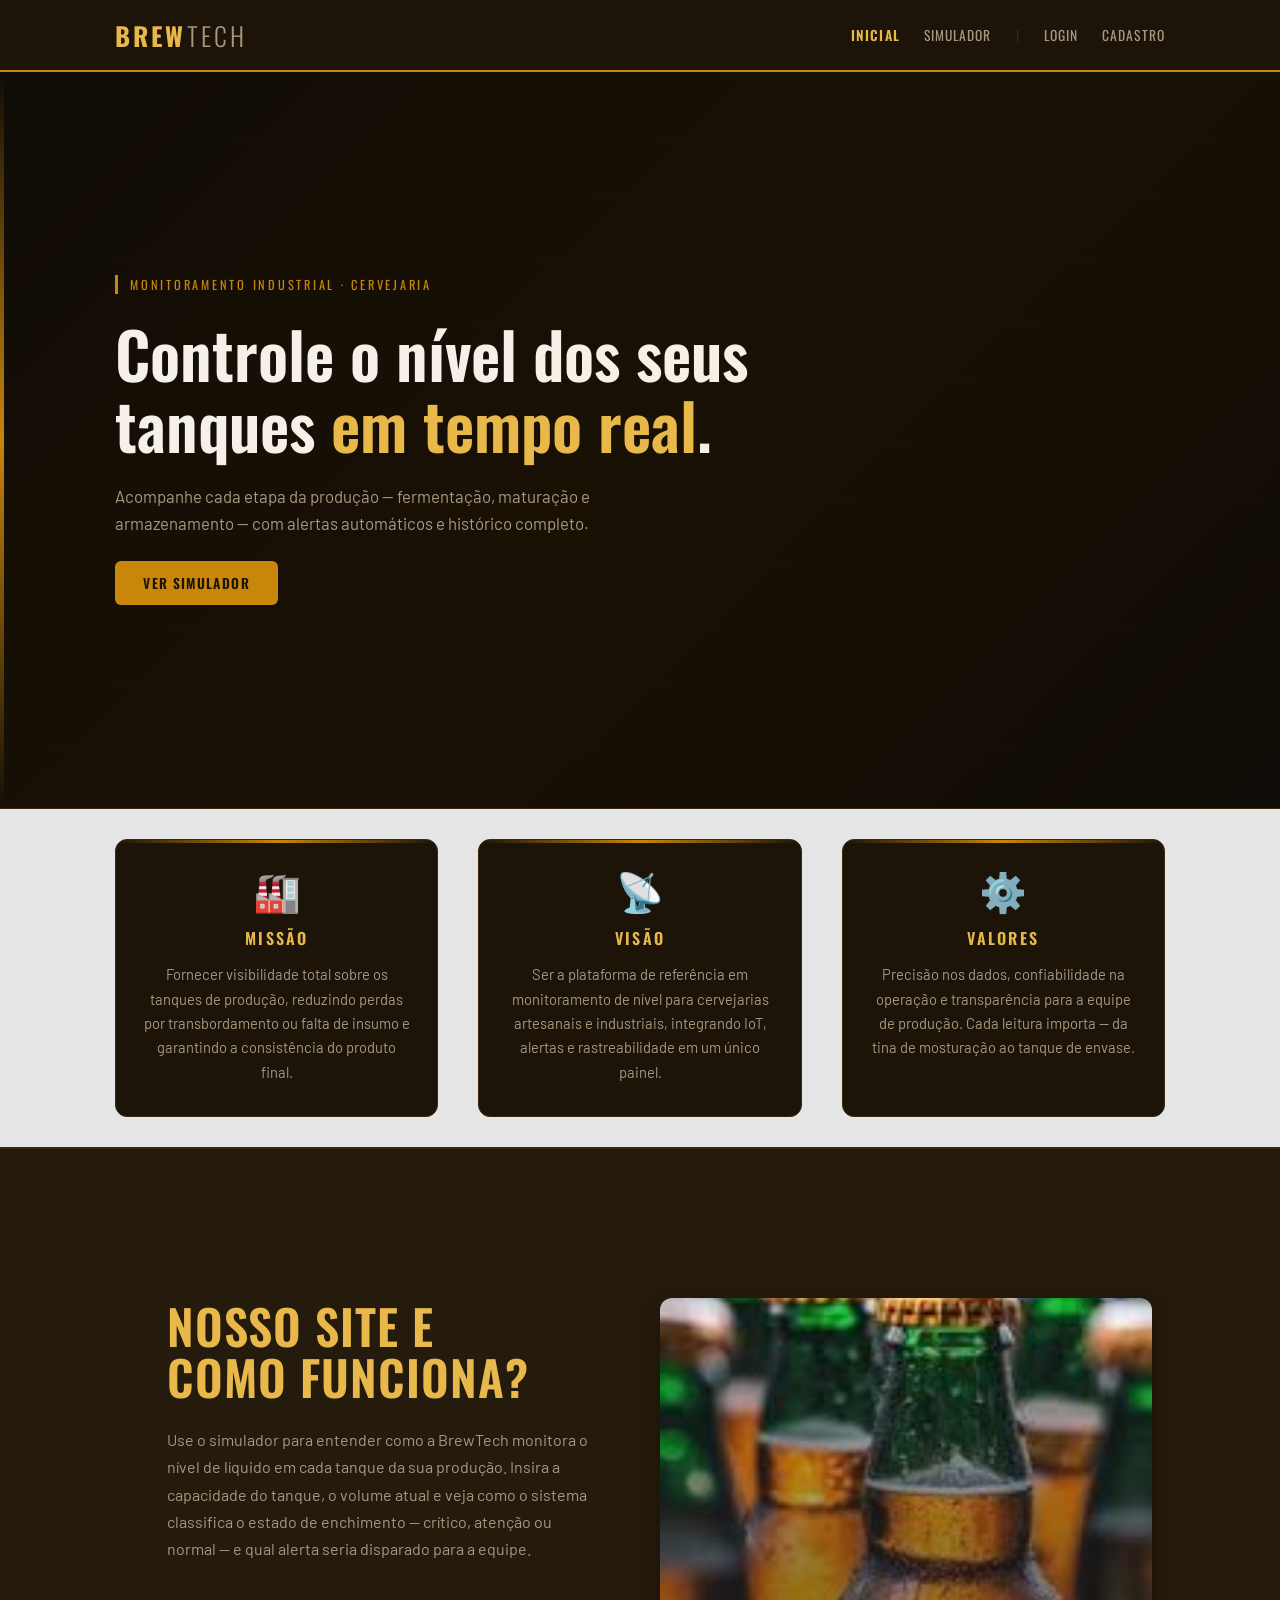
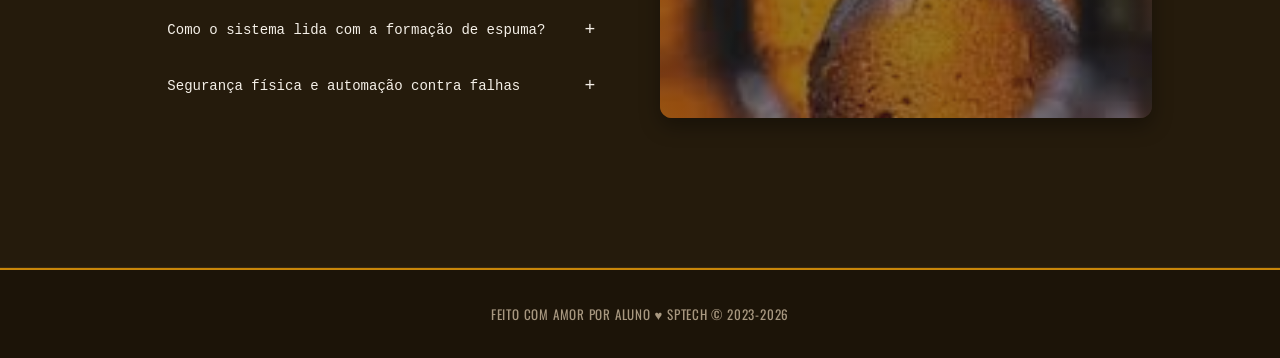
==== commit 747f3e85: "feat: versao" ====
--- a/public/index.html
+++ b/public/index.html
@@ -81,6 +81,52 @@
     </div>
   </div>
 
+  
+    <section class="persona-teatro" id="persona">
+    <div class="persona-conteudo">
+      <h1 class="persona-titulo">
+        NOSSO SITE E<br>COMO FUNCIONA?
+      </h1>
+      
+      <p class="persona-texto">
+       Use o simulador para entender como a BrewTech monitora o nível de líquido em cada tanque da sua produção. Insira a capacidade do tanque, o volume atual e veja como o sistema classifica o estado de enchimento — crítico, atenção ou normal — e qual alerta seria disparado para a equipe.
+      </p>
+
+      <div class="persona-accordion-container">
+        
+        <div class="accordion-row">
+          <span>Como o sistema lida com a formação de espuma?</span>
+          <span class="accordion-icon">+</span>
+        </div>
+        
+        <div class="accordion-content">
+          <p>
+            A formação de espuma densa durante a fermentação é um dos maiores desafios técnicos. Nosso sistema utiliza algoritmos de filtragem de sinal no microcontrolador para ignorar os ecos falsos gerados pela superfície da espuma. 
+            <br><br>
+            Isso garante que os sensores leiam com precisão apenas a altura real do líquido (cerveja), evitando erros de leitura que poderiam interromper o processo produtivo ou causar transbordamentos na planta.
+          </p>
+        </div>
+
+        <div class="accordion-row">
+          <span>Segurança física e automação contra falhas</span>
+          <span class="accordion-icon">+</span>
+        </div>
+        
+        <div class="accordion-content">
+          <p>
+            Além do monitoramento contínuo, a arquitetura integra chaves de nível capacitivas no topo dos tanques. Caso ocorra uma falha crítica na leitura principal, esses sensores atuam como uma trava física de segurança de resposta imediata, cortando a alimentação das bombas de entrada no mesmo instante para mitigar riscos de desperdício de insumos.
+          </p>
+        </div>
+        
+      </div>
+    </div>
+
+    <div class="persona-imagem">
+      <img src="./assets/imgs/images (2).jpeg" alt="Tanque de cervejaria" />
+    </div>
+  </section>
+
+
   <!-- FOOTER -->
   <div class="footer">
     <div class="container">
@@ -89,4 +135,21 @@
   </div>
 
 </body>
-</html>+</html>
+<script>
+    document.querySelectorAll('.accordion-row').forEach(row => {
+  row.addEventListener('click', function() {
+    // rever o this.next depois
+    const content = this.nextElementSibling;
+    const icon = this.querySelector('.accordion-icon');
+
+    content.classList.toggle('active');
+
+    if (content.classList.contains('active')) {
+      icon.textContent = '−';
+    } else {
+      icon.textContent = '+';
+    }
+  });
+});
+</script>
--- a/public/css/estilo.css
+++ b/public/css/estilo.css
@@ -308,6 +308,383 @@
   opacity: 0.85;
 }
 
+.social {
+  background-color: #e5e5e5;
+  display: flex;
+}
+
+.social .container {
+  justify-content: center;
+}
+
+.box img {
+  width: 170px;
+}
+
+.social .container .boxes {
+  display: flex;
+  justify-content: space-between;
+  width: 100%;
+  padding: 30px 0;
+}
+
+.social p {
+  text-align: center;
+}
+
+.box {
+  display: flex;
+  flex-direction: column;
+  align-items: center;
+}
+
+.persona-teatro {
+  display: flex;
+  min-height: 80vh;
+  background-color: var(--cor-painel);
+  border-top: 1px solid var(--cor-borda);
+  color: var(--cor-texto);
+}
+
+.persona-conteudo {
+  flex: 1;
+  padding: 8% 5% 8% 8%;
+  display: flex;
+  flex-direction: column;
+  justify-content: center;
+}
+
+.persona-titulo {
+  font-family: var(--fonte-display);
+  font-size: 48px;
+  font-weight: 600;
+  color: var(--cor-ambar-claro);
+  line-height: 1.05;
+  margin: 0 0 24px 0;
+  letter-spacing: 0.02em;
+}
+
+.persona-texto {
+  font-family: var(--fonte-corpo);
+  font-size: 16px;
+  line-height: 1.7;
+  color: var(--cor-texto-muted);
+  max-width: 600px;
+  margin: 0 0 40px 0;
+  text-align: left;
+}
+
+.persona-accordion-container {
+  max-width: 500px;
+  border-top: 1px solid var(--carvao);
+}
+
+.accordion-row {
+  display: flex;
+  justify-content: space-between;
+  align-items: center;
+  padding: 18px 0;
+  border-bottom: 1px solid var(--carvao);
+  font-family: 'Courier Prime', 'Courier New', monospace;
+  font-size: 14px;
+  color: var(--carvao);
+  cursor: pointer;
+  transition: opacity 0.2s;
+}
+
+.accordion-row:hover {
+  opacity: 0.6;
+}
+
+.accordion-icon {
+  font-size: 18px;
+  font-weight: 400;
+}
+
+.accordion-content {
+  border-bottom: 1px solid var(--carvao);
+  padding: 20px 0;
+  display: none;
+}
+
+.accordion-content.active {
+  display: flex;
+  flex-direction: column; 
+  gap: 15px; 
+}
+
+.accordion-content p {
+  font-family: 'Courier Prime', 'Courier New', monospace;
+  font-size: 14px;
+  line-height: 1.7;
+  color: var(--carvao);
+  margin: 0;
+  text-align: justify;
+}
+
+.persona-imagem {
+  flex: 1;
+  position: relative;
+}
+
+.persona-imagem img {
+  width: 100%;
+  height: 100%;
+  object-fit: cover;
+  position: absolute;
+  top: 0;
+  left: 0;
+}
+
+/* If the image is decorative, add a subtle overlay and rounded corner */
+.persona-imagem {
+  border-radius: 12px;
+  overflow: hidden;
+  min-height: 420px;
+  position: relative;
+  box-shadow: 0 8px 20px rgba(0,0,0,0.35);
+}
+
+.persona-imagem::after {
+  content: '';
+  position: absolute;
+  inset: 0;
+  background: linear-gradient(180deg, rgba(26,26,32,0.0) 0%, rgba(26,26,32,0.45) 60%);
+  pointer-events: none;
+}
+
+/* Responsividade da nova seção */
+@media (max-width: 900px) {
+  .persona-teatro {
+    flex-direction: column;
+    max-width: 900px
+  }
+  
+  .persona-conteudo {
+    padding: 10% 5%;
+  }
+
+  .persona-titulo {
+    font-size: 45px;
+  }
+
+  .persona-imagem {
+    min-height: 500px;
+  }
+}
+
+        .persona-teatro {
+          display: grid;
+          grid-template-columns: 1fr 1fr;
+          gap: 40px;
+          padding: 60px 10%;
+          background-color: var(--cor-painel);
+          border-top: 1px solid var(--cor-borda);
+          border-bottom: 1px solid var(--cor-borda);
+          color: var(--cor-texto);
+          align-items: center;
+        }
+
+        @media (max-width: 992px) {
+            .persona-teatro {
+                grid-template-columns: 1fr;
+            }
+        }
+
+        .embedded-dashboard {
+            background-color: #1e1e24;
+            padding: 25px;
+            border-radius: 12px;
+            box-shadow: 0 8px 24px rgba(0,0,0,0.4);
+            display: grid;
+            grid-template-columns: 140px 1fr;
+            gap: 20px;
+            color: #f5f5f5;
+            width: 100%;
+        }
+
+        @media (max-width: 480px) {
+            .embedded-dashboard {
+                grid-template-columns: 1fr;
+            }
+        }
+
+        .tank-section {
+            display: flex;
+            flex-direction: column;
+            align-items: center;
+            justify-content: center;
+            background-color: #222229;
+            border-radius: 8px;
+            padding: 15px;
+            position: relative;
+        }
+
+        .tank-outer {
+            width: 100px;
+            height: 220px;
+            border: 4px solid #8e9aaf;
+            border-top-left-radius: 15px;
+            border-top-right-radius: 15px;
+            border-bottom-left-radius: 30px;
+            border-bottom-right-radius: 30px;
+            position: relative;
+            overflow: hidden;
+            background-color: #1a1a20;
+            display: flex;
+            flex-direction: column;
+            justify-content: flex-end;
+        }
+
+        .liquid {
+            width: 100%;
+            height: 50%;
+            background: linear-gradient(to top, #d4a373, #e9c46a);
+            transition: height 0.3s ease;
+            position: relative;
+        }
+
+        .liquid::before {
+            content: '';
+            position: absolute;
+            top: -6px;
+            left: 0;
+            width: 100%;
+            height: 8px;
+            background-color: #f4f1de;
+            border-radius: 4px;
+        }
+
+        .wave-line {
+            position: absolute;
+            top: 10px;
+            left: 50%;
+            transform: translateX(-50%);
+            width: 0;
+            height: 0;
+            border-left: 15px solid transparent;
+            border-right: 15px solid transparent;
+            border-top: 12px solid rgba(58, 125, 68, 0);
+            display: none;
+        }
+
+        @keyframes pulse-wave {
+            0% { border-top-color: rgba(0, 180, 216, 0.8); width: 8px; height: 8px; }
+            100% { border-top-color: rgba(0, 180, 216, 0); width: 60px; height: 150px; }
+        }
+
+        .wave-active {
+            display: block;
+            animation: pulse-wave 1.5s infinite linear;
+        }
+
+        .pressure-glow {
+            position: absolute;
+            bottom: 2px;
+            left: 50%;
+            transform: translateX(-50%);
+            width: 84px;
+            height: 12px;
+            background-color: rgba(230, 57, 70, 0);
+            border-bottom-left-radius: 20px;
+            border-bottom-right-radius: 20px;
+            transition: background-color 0.3s;
+        }
+
+        .pressure-active {
+            background-color: rgba(230, 57, 70, 0.4);
+            box-shadow: 0 0 12px rgba(230, 57, 70, 0.6);
+        }
+
+        /* Coluna de Controles */
+        .controls-section {
+            display: flex;
+            flex-direction: column;
+            justify-content: space-between;
+        }
+
+        .controls-section h2 {
+            font-size: 1.2rem;
+            color: #e9c46a;
+            margin-bottom: 10px;
+        }
+
+        .form-group {
+            margin-bottom: 12px;
+        }
+
+        .form-group label {
+            display: block;
+            margin-bottom: 5px;
+            font-size: 0.8rem;
+            color: #a0a0b0;
+        }
+
+        .controls-section select {
+            width: 100%;
+            padding: 8px;
+            background-color: #3a3a45;
+            border: 1px solid #4e4e5a;
+            color: white;
+            border-radius: 6px;
+            font-size: 0.85rem;
+            cursor: pointer;
+        }
+
+        .btn-group {
+            display: flex;
+            gap: 8px;
+        }
+
+        .controls-section button {
+            flex: 1;
+            padding: 8px;
+            border: none;
+            border-radius: 6px;
+            font-weight: bold;
+            font-size: 0.85rem;
+            cursor: pointer;
+            transition: background 0.2s;
+        }
+
+        .btn-fill { background-color: #2a9d8f; color: white; }
+        .btn-fill:hover { background-color: #21867a; }
+
+        .btn-drain { background-color: #e76f51; color: white; }
+        .btn-drain:hover { background-color: #d65d40; }
+
+        .telemetry-panel {
+            background-color: #222229;
+            padding: 12px;
+            border-radius: 8px;
+            border-left: 4px solid #2a9d8f;
+            font-size: 0.85rem;
+        }
+
+        .data-row {
+            display: flex;
+            justify-content: space-between;
+            padding: 6px 0;
+            border-bottom: 1px solid #2d2d38;
+        }
+
+        .data-row:last-child { border-bottom: none; }
+
+        .data-val {
+            font-weight: bold;
+            font-family: monospace;
+        }
+
+        .status-badge {
+            padding: 1px 6px;
+            border-radius: 4px;
+            font-size: 0.75rem;
+            text-transform: uppercase;
+        }
+
+        .status-normal { background-color: #2a9d8f; color: white; }
+        .status-alert { background-color: #e63946; color: white; }
+
 /* ============================================
    FOOTER
    ============================================ */
